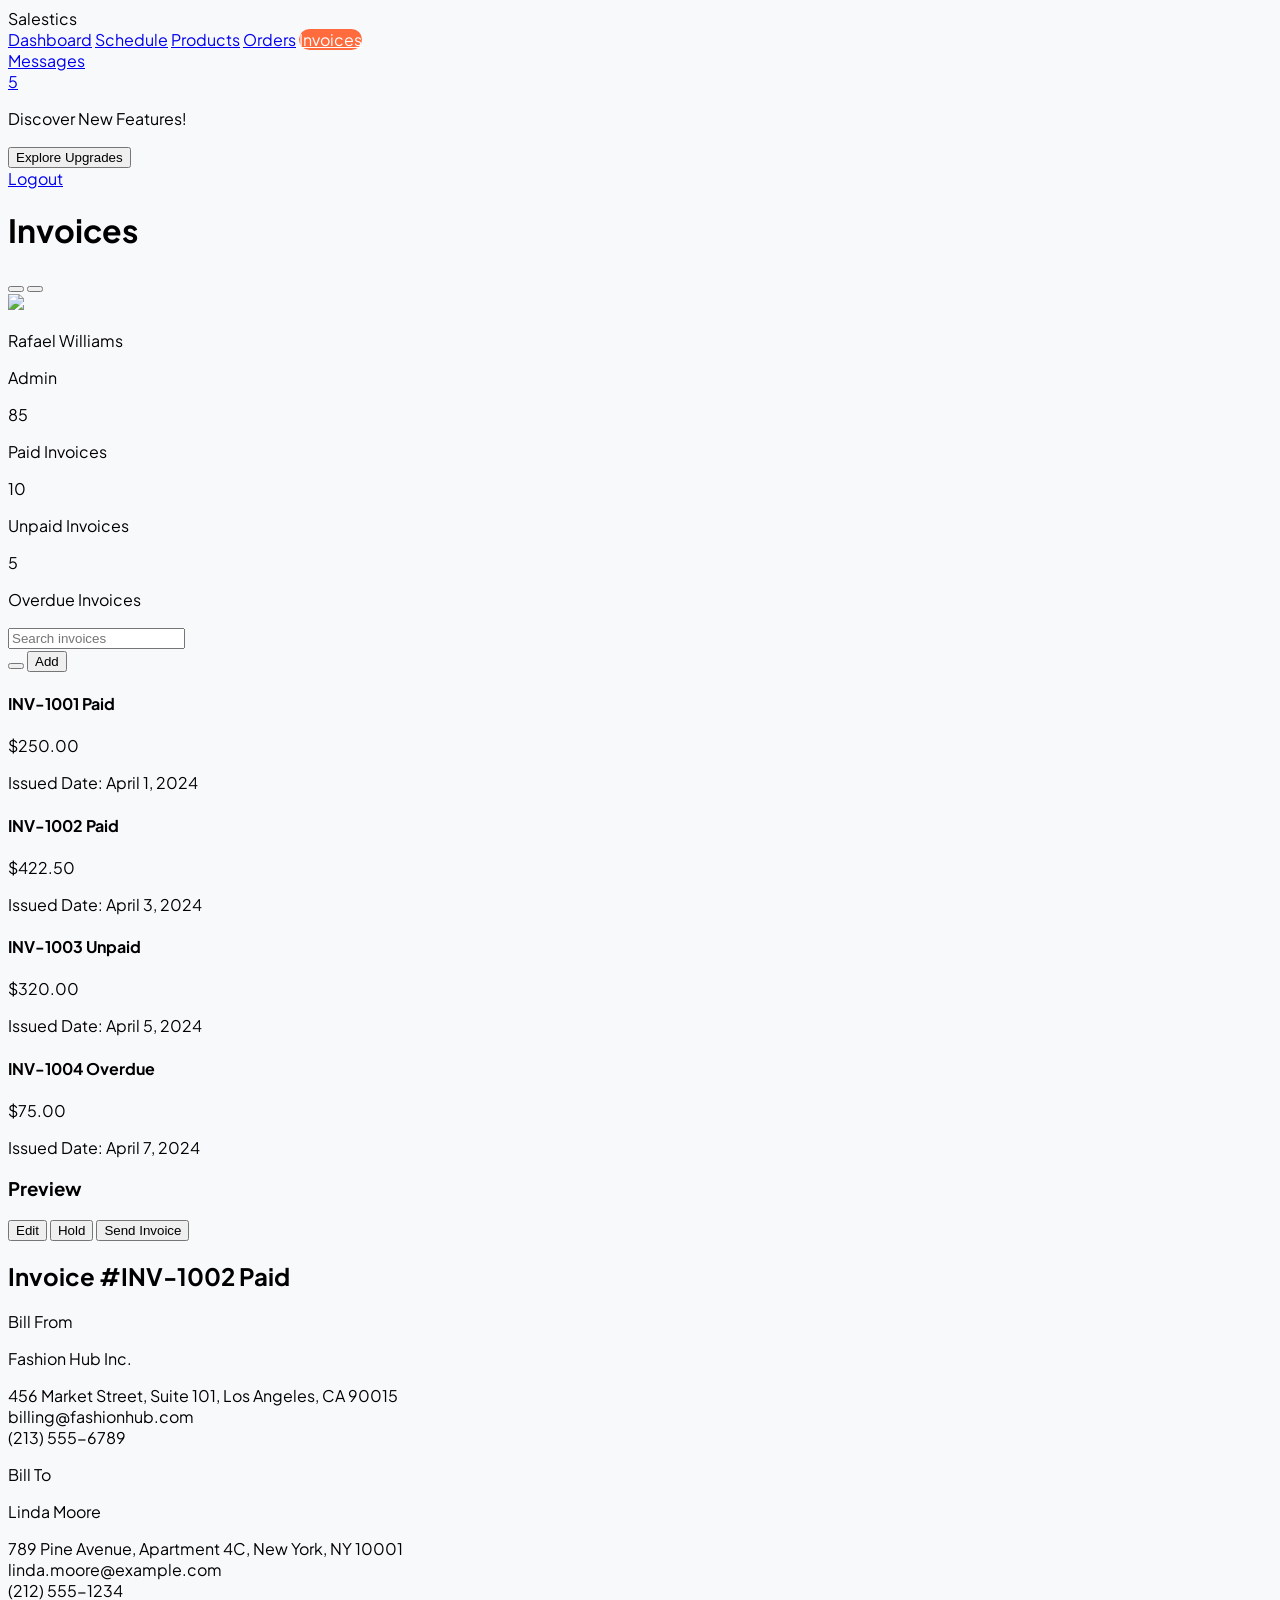
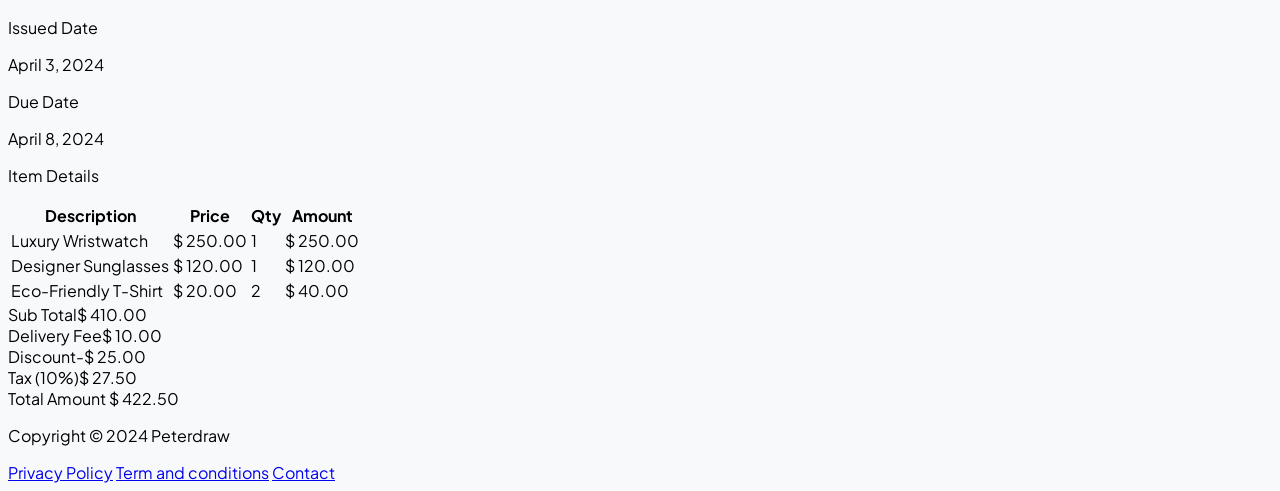
==== invoices.html @ 2f4ffca8 "new commit" ====
<!DOCTYPE html>
<html lang="fr">
  <head>
    <meta charset="UTF-8" />
    <meta name="viewport" content="width=device-width, initial-scale=1.0" />
    <title>Salestics - Invoices</title>
    <script src="https://cdn.tailwindcss.com"></script>
    <link
      href="https://fonts.googleapis.com/css2?family=Plus+Jakarta+Sans:wght@400;500;600;700&display=swap"
      rel="stylesheet"
    />
    <script src="https://unpkg.com/lucide@latest"></script>
    <style>
      body {
        font-family: "Plus Jakarta Sans", sans-serif;
        background-color: #f8f9fb;
      }
      .sidebar-active {
        background-color: #ff6b3d;
        color: white;
        border-radius: 12px;
      }
      .custom-scrollbar::-webkit-scrollbar {
        width: 4px;
      }
      .custom-scrollbar::-webkit-scrollbar-track {
        background: transparent;
      }
      .custom-scrollbar::-webkit-scrollbar-thumb {
        background: #e2e8f0;
        border-radius: 10px;
      }
    </style>
  </head>
  <body class="text-slate-700">
    <div class="flex h-screen overflow-hidden">
      <aside
        class="w-64 bg-white border-r border-slate-100 hidden lg:flex flex-col p-6 shrink-0"
      >
        <div class="flex items-center gap-2 mb-10 px-2">
          <div class="bg-orange-500 p-1.5 rounded-lg text-white">
            <i data-lucide="zap" class="w-5 h-5 fill-current"></i>
          </div>
          <span class="text-xl font-bold tracking-tight">Salestics</span>
        </div>

        <nav class="flex-1 space-y-1">
          <a
            href="index.html"
            class="flex items-center gap-3 p-3 text-sm text-slate-400 hover:text-orange-500"
            ><i data-lucide="layout-grid" class="w-4 h-4"></i> Dashboard</a
          >
          <a
            href="schedule.html"
            class="flex items-center gap-3 p-3 text-sm text-slate-400 hover:text-orange-500"
            ><i data-lucide="calendar" class="w-4 h-4"></i> Schedule</a
          >
          <a
            href="product.html"
            class="flex items-center gap-3 p-3 text-sm text-slate-400 hover:text-orange-500"
            ><i data-lucide="package" class="w-4 h-4"></i> Products</a
          >
          <a
            href="order.html"
            class="flex items-center gap-3 p-3 text-sm text-slate-400 hover:text-orange-500"
            ><i data-lucide="shopping-cart" class="w-4 h-4"></i> Orders</a
          >
          <a
            href="invoices.html"
            class="sidebar-active flex items-center gap-3 p-3 text-sm font-semibold"
            ><i data-lucide="file-text" class="w-4 h-4"></i> Invoices</a
          >
          <a
            href="message.html"
            class="flex justify-between items-center p-3 text-sm text-slate-400 hover:text-orange-500"
          >
            <div class="flex items-center gap-3">
              <i data-lucide="message-square" class="w-4 h-4"></i> Messages
            </div>
            <span class="bg-red-500 text-white text-[10px] px-1.5 rounded-full"
              >5</span
            >
          </a>
        </nav>

        <div class="mt-auto pt-6">
          <div class="bg-blue-50 p-4 rounded-2xl mb-4">
            <p class="text-xs font-bold text-slate-800">
              Discover New Features!
            </p>
            <button
              class="bg-orange-500 text-white text-[10px] font-bold py-2 px-4 rounded-lg w-full mt-3"
            >
              Explore Upgrades
            </button>
          </div>
          <a
            href="#"
            class="flex items-center gap-3 p-3 text-sm text-slate-400 hover:text-red-500"
            ><i data-lucide="log-out" class="w-4 h-4"></i> Logout</a
          >
        </div>
      </aside>

      <main class="flex-1 flex flex-col min-w-0">
        <header
          class="h-20 bg-white border-b border-slate-100 flex items-center justify-between px-8 shrink-0"
        >
          <h1 class="text-2xl font-bold">Invoices</h1>
          <div class="flex items-center gap-4">
            <button class="p-2 text-slate-400 hover:bg-slate-50 rounded-xl">
              <i data-lucide="search" class="w-5 h-5"></i>
            </button>
            <button
              class="p-2 text-slate-400 hover:bg-slate-50 rounded-xl relative"
            >
              <i data-lucide="bell" class="w-5 h-5"></i
              ><span
                class="absolute top-2.5 right-2.5 w-1.5 h-1.5 bg-red-500 rounded-full"
              ></span>
            </button>
            <div class="flex items-center gap-3 border-l pl-4 border-slate-100">
              <img
                src="https://ui-avatars.com/api/?name=Rafael+Williams&background=E2E8F0"
                class="w-8 h-8 rounded-full"
              />
              <div class="hidden sm:block text-left">
                <p class="text-xs font-bold leading-none">Rafael Williams</p>
                <p class="text-[10px] text-slate-400 mt-1">Admin</p>
              </div>
              <i data-lucide="chevron-down" class="w-4 h-4 text-slate-300"></i>
            </div>
          </div>
        </header>

        <div class="flex-1 overflow-y-auto p-4 lg:p-8 custom-scrollbar">
          <div class="grid grid-cols-1 md:grid-cols-3 gap-6 mb-8">
            <div
              class="bg-white p-5 rounded-[24px] border border-slate-100 flex items-center justify-between relative overflow-hidden"
            >
              <div class="flex items-center gap-4">
                <div class="bg-purple-100 p-3 rounded-2xl text-purple-600">
                  <i data-lucide="check-circle" class="w-6 h-6"></i>
                </div>
                <div>
                  <p class="text-2xl font-bold">85</p>
                  <p class="text-[10px] text-slate-400">Paid Invoices</p>
                </div>
              </div>
              <div class="w-1 h-12 bg-purple-500 rounded-full"></div>
            </div>
            <div
              class="bg-white p-5 rounded-[24px] border border-slate-100 flex items-center justify-between relative overflow-hidden"
            >
              <div class="flex items-center gap-4">
                <div class="bg-blue-100 p-3 rounded-2xl text-blue-600">
                  <i data-lucide="loader" class="w-6 h-6"></i>
                </div>
                <div>
                  <p class="text-2xl font-bold">10</p>
                  <p class="text-[10px] text-slate-400">Unpaid Invoices</p>
                </div>
              </div>
              <div class="w-1 h-12 bg-blue-500 rounded-full"></div>
            </div>
            <div
              class="bg-white p-5 rounded-[24px] border border-slate-100 flex items-center justify-between relative overflow-hidden"
            >
              <div class="flex items-center gap-4">
                <div class="bg-orange-100 p-3 rounded-2xl text-orange-600">
                  <i data-lucide="alert-circle" class="w-6 h-6"></i>
                </div>
                <div>
                  <p class="text-2xl font-bold">5</p>
                  <p class="text-[10px] text-slate-400">Overdue Invoices</p>
                </div>
              </div>
              <div class="w-1 h-12 bg-orange-500 rounded-full"></div>
            </div>
          </div>

          <div class="grid grid-cols-1 lg:grid-cols-12 gap-6">
            <div class="lg:col-span-4 space-y-4">
              <div class="flex gap-2 mb-4">
                <div class="relative flex-1">
                  <i
                    data-lucide="search"
                    class="w-4 h-4 absolute left-3 top-1/2 -translate-y-1/2 text-slate-400"
                  ></i>
                  <input
                    type="text"
                    placeholder="Search invoices"
                    class="w-full pl-10 pr-4 py-2 bg-white border border-slate-100 rounded-xl text-xs outline-none focus:ring-1 focus:ring-orange-200"
                  />
                </div>
                <button
                  class="p-2 bg-white border border-slate-100 rounded-xl text-slate-400"
                >
                  <i data-lucide="sliders-horizontal" class="w-4 h-4"></i>
                </button>
                <button
                  class="bg-orange-500 text-white px-3 py-2 rounded-xl text-xs font-bold flex items-center gap-1"
                >
                  <i data-lucide="plus" class="w-3.5 h-3.5"></i> Add
                </button>
              </div>

              <div
                class="p-4 bg-white border border-slate-50 rounded-[20px] hover:border-orange-200 transition-all cursor-pointer shadow-sm"
              >
                <div class="flex justify-between items-start mb-3">
                  <h4 class="text-sm font-bold">
                    INV-1001
                    <span
                      class="ml-2 text-[9px] bg-blue-50 text-blue-500 px-2 py-0.5 rounded uppercase"
                      >Paid</span
                    >
                  </h4>
                  <p class="text-sm font-bold">$250.00</p>
                </div>
                <p class="text-[10px] text-slate-400">
                  Issued Date:
                  <span class="text-slate-600 font-medium">April 1, 2024</span>
                </p>
              </div>

              <div
                class="p-4 bg-white border border-purple-200 rounded-[20px] shadow-md relative ring-1 ring-purple-100"
              >
                <div class="flex justify-between items-start mb-3">
                  <h4 class="text-sm font-bold">
                    INV-1002
                    <span
                      class="ml-2 text-[9px] bg-blue-50 text-blue-500 px-2 py-0.5 rounded uppercase"
                      >Paid</span
                    >
                  </h4>
                  <p class="text-sm font-bold">$422.50</p>
                </div>
                <p class="text-[10px] text-slate-400">
                  Issued Date:
                  <span class="text-slate-600 font-medium">April 3, 2024</span>
                </p>
              </div>

              <div
                class="p-4 bg-white border border-slate-50 rounded-[20px] hover:border-orange-200 transition-all cursor-pointer shadow-sm"
              >
                <div class="flex justify-between items-start mb-3">
                  <h4 class="text-sm font-bold">
                    INV-1003
                    <span
                      class="ml-2 text-[9px] bg-slate-100 text-slate-400 px-2 py-0.5 rounded uppercase"
                      >Unpaid</span
                    >
                  </h4>
                  <p class="text-sm font-bold">$320.00</p>
                </div>
                <p class="text-[10px] text-slate-400">
                  Issued Date:
                  <span class="text-slate-600 font-medium">April 5, 2024</span>
                </p>
              </div>

              <div
                class="p-4 bg-white border border-slate-50 rounded-[20px] hover:border-orange-200 transition-all cursor-pointer shadow-sm"
              >
                <div class="flex justify-between items-start mb-3">
                  <h4 class="text-sm font-bold">
                    INV-1004
                    <span
                      class="ml-2 text-[9px] bg-red-50 text-red-500 px-2 py-0.5 rounded uppercase"
                      >Overdue</span
                    >
                  </h4>
                  <p class="text-sm font-bold">$75.00</p>
                </div>
                <p class="text-[10px] text-slate-400">
                  Issued Date:
                  <span class="text-slate-600 font-medium">April 7, 2024</span>
                </p>
              </div>
            </div>

            <div
              class="lg:col-span-8 bg-white border border-slate-100 rounded-[32px] overflow-hidden flex flex-col shadow-sm"
            >
              <div
                class="p-6 border-b border-slate-50 flex justify-between items-center"
              >
                <h3 class="font-bold">Preview</h3>
                <div class="flex gap-2">
                  <button
                    class="px-4 py-1.5 border border-slate-100 rounded-lg text-[10px] font-bold text-slate-400 hover:bg-slate-50"
                  >
                    Edit
                  </button>
                  <button
                    class="px-4 py-1.5 border border-slate-100 rounded-lg text-[10px] font-bold text-slate-400 hover:bg-slate-50"
                  >
                    Hold
                  </button>
                  <button
                    class="px-4 py-1.5 bg-orange-500 text-white rounded-lg text-[10px] font-bold shadow-lg shadow-orange-100"
                  >
                    Send Invoice
                  </button>
                </div>
              </div>

              <div
                class="p-8 flex-1 overflow-y-auto custom-scrollbar bg-slate-50/20"
              >
                <div class="flex justify-between items-start mb-10">
                  <h2 class="text-xl font-bold">
                    Invoice <span class="text-orange-500">#INV-1002</span>
                    <span
                      class="ml-2 text-[10px] bg-blue-50 text-blue-500 px-3 py-1 rounded-full uppercase align-middle"
                      >Paid</span
                    >
                  </h2>
                </div>

                <div class="grid grid-cols-2 gap-12 mb-10 text-[11px]">
                  <div>
                    <p
                      class="text-slate-400 mb-2 uppercase font-bold tracking-wider"
                    >
                      Bill From
                    </p>
                    <p class="font-bold text-slate-800 text-sm">
                      Fashion Hub Inc.
                    </p>
                    <p class="text-slate-500 leading-relaxed mt-1">
                      456 Market Street, Suite 101, Los Angeles, CA 90015<br />billing@fashionhub.com<br />(213)
                      555-6789
                    </p>
                  </div>
                  <div>
                    <p
                      class="text-slate-400 mb-2 uppercase font-bold tracking-wider"
                    >
                      Bill To
                    </p>
                    <p class="font-bold text-slate-800 text-sm">Linda Moore</p>
                    <p class="text-slate-500 leading-relaxed mt-1">
                      789 Pine Avenue, Apartment 4C, New York, NY 10001<br />linda.moore@example.com<br />(212)
                      555-1234
                    </p>
                  </div>
                </div>

                <div class="grid grid-cols-2 gap-12 mb-10 text-[11px]">
                  <div>
                    <p
                      class="text-slate-400 mb-1 uppercase font-bold tracking-wider"
                    >
                      Issued Date
                    </p>
                    <p class="font-bold">April 3, 2024</p>
                  </div>
                  <div>
                    <p
                      class="text-slate-400 mb-1 uppercase font-bold tracking-wider"
                    >
                      Due Date
                    </p>
                    <p class="font-bold">April 8, 2024</p>
                  </div>
                </div>

                <div class="mb-8">
                  <p
                    class="text-slate-400 mb-4 uppercase font-bold tracking-wider text-[11px]"
                  >
                    Item Details
                  </p>
                  <table class="w-full text-left text-[11px]">
                    <thead class="text-slate-400 border-b border-slate-100">
                      <tr>
                        <th class="pb-3 font-medium">Description</th>
                        <th class="pb-3 font-medium">Price</th>
                        <th class="pb-3 font-medium text-center">Qty</th>
                        <th class="pb-3 font-medium text-right">Amount</th>
                      </tr>
                    </thead>
                    <tbody class="divide-y divide-slate-50">
                      <tr>
                        <td class="py-4 text-slate-600">Luxury Wristwatch</td>
                        <td class="py-4">$ 250.00</td>
                        <td class="py-4 text-center">1</td>
                        <td class="py-4 text-right font-bold">$ 250.00</td>
                      </tr>
                      <tr>
                        <td class="py-4 text-slate-600">Designer Sunglasses</td>
                        <td class="py-4">$ 120.00</td>
                        <td class="py-4 text-center">1</td>
                        <td class="py-4 text-right font-bold">$ 120.00</td>
                      </tr>
                      <tr>
                        <td class="py-4 text-slate-600">
                          Eco-Friendly T-Shirt
                        </td>
                        <td class="py-4">$ 20.00</td>
                        <td class="py-4 text-center">2</td>
                        <td class="py-4 text-right font-bold">$ 40.00</td>
                      </tr>
                    </tbody>
                  </table>
                </div>

                <div class="w-64 ml-auto space-y-3 text-[11px]">
                  <div class="flex justify-between text-slate-400">
                    <span>Sub Total</span
                    ><span class="text-slate-800 font-bold">$ 410.00</span>
                  </div>
                  <div class="flex justify-between text-slate-400">
                    <span>Delivery Fee</span
                    ><span class="text-slate-800 font-bold">$ 10.00</span>
                  </div>
                  <div class="flex justify-between text-slate-400">
                    <span>Discount</span
                    ><span class="text-red-500 font-bold">-$ 25.00</span>
                  </div>
                  <div class="flex justify-between text-slate-400">
                    <span>Tax (10%)</span
                    ><span class="text-slate-800 font-bold">$ 27.50</span>
                  </div>
                  <div
                    class="flex justify-between text-sm pt-3 border-t border-slate-100"
                  >
                    <span class="font-bold">Total Amount</span>
                    <span class="font-bold text-slate-900">$ 422.50</span>
                  </div>
                </div>
              </div>
            </div>
          </div>
        </div>

        <footer
          class="h-12 px-8 flex items-center justify-between text-[10px] text-slate-400 shrink-0"
        >
          <p>Copyright © 2024 Peterdraw</p>
          <div class="flex gap-4">
            <a href="#">Privacy Policy</a>
            <a href="#">Term and conditions</a>
            <a href="#">Contact</a>
          </div>
          <div class="flex gap-3 text-slate-300">
            <i data-lucide="globe" class="w-3.5 h-3.5"></i>
            <i data-lucide="twitter" class="w-3.5 h-3.5"></i>
            <i data-lucide="instagram" class="w-3.5 h-3.5"></i>
            <i data-lucide="linkedin" class="w-3.5 h-3.5"></i>
          </div>
        </footer>
      </main>
    </div>

    <script>
      lucide.createIcons();
    </script>
  </body>
</html>
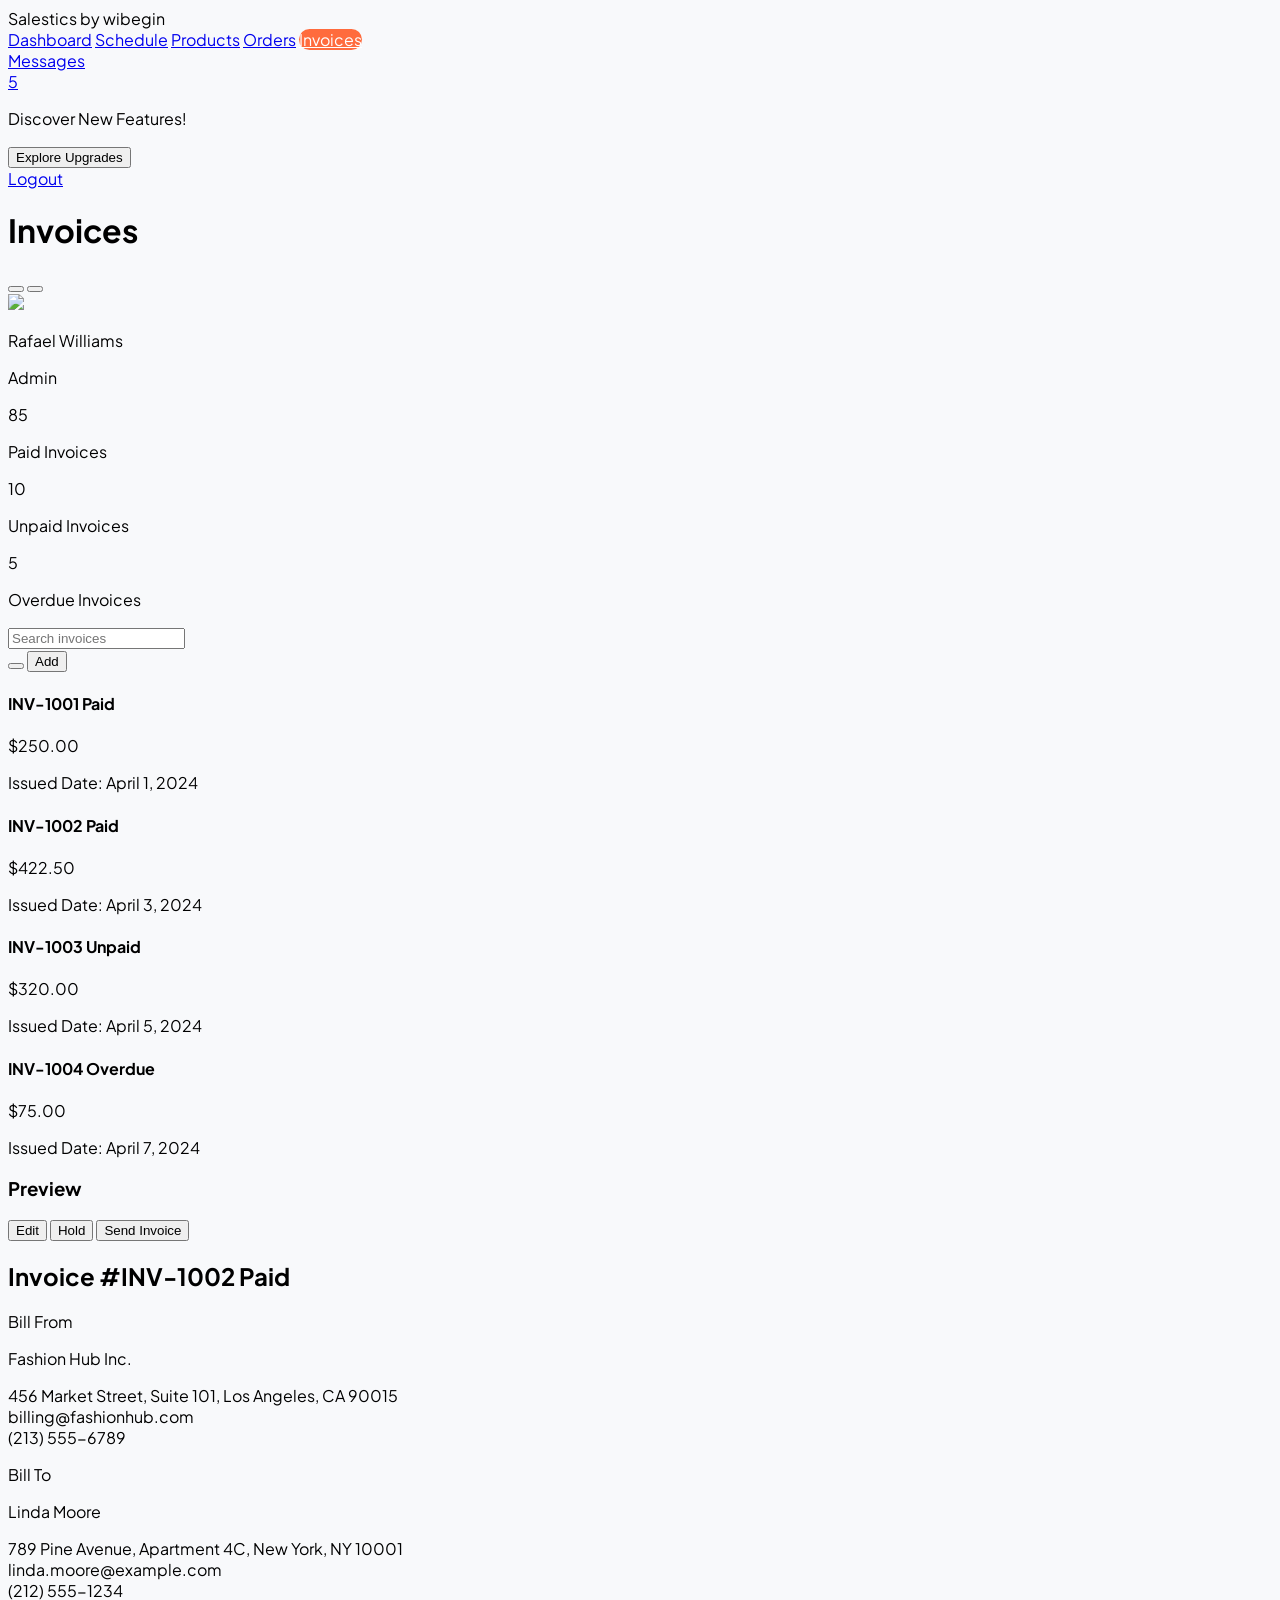
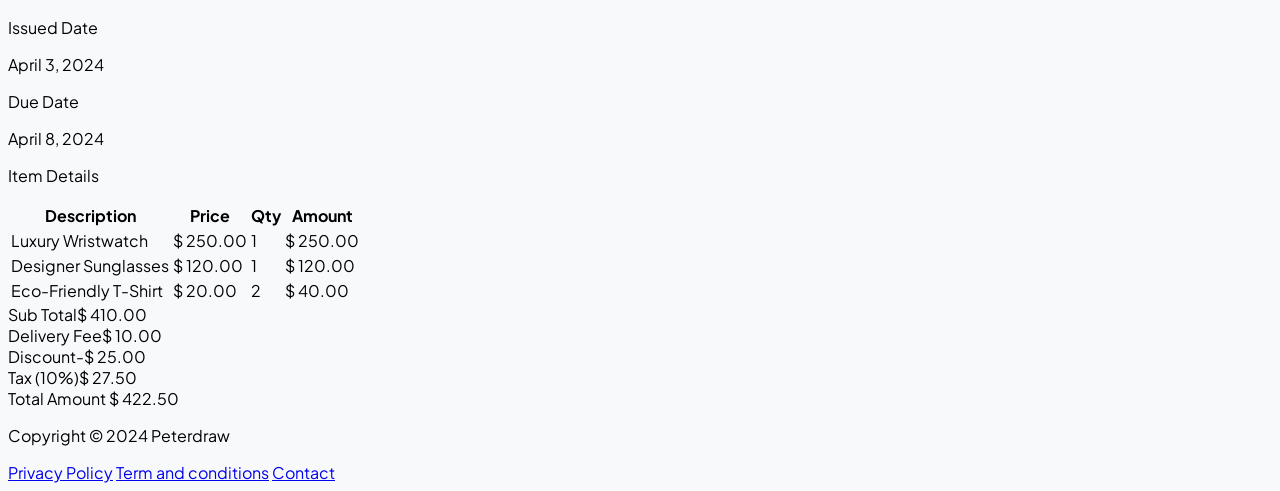
==== commit ada0757a: "ajout de wigegin au logo pour specifier que celà  a été développé par wibegin" ====
--- a/invoices.html
+++ b/invoices.html
@@ -9,28 +9,8 @@
       href="https://fonts.googleapis.com/css2?family=Plus+Jakarta+Sans:wght@400;500;600;700&display=swap"
       rel="stylesheet"
     />
+    <link href="css/invoices.css" rel="stylesheet" />
     <script src="https://unpkg.com/lucide@latest"></script>
-    <style>
-      body {
-        font-family: "Plus Jakarta Sans", sans-serif;
-        background-color: #f8f9fb;
-      }
-      .sidebar-active {
-        background-color: #ff6b3d;
-        color: white;
-        border-radius: 12px;
-      }
-      .custom-scrollbar::-webkit-scrollbar {
-        width: 4px;
-      }
-      .custom-scrollbar::-webkit-scrollbar-track {
-        background: transparent;
-      }
-      .custom-scrollbar::-webkit-scrollbar-thumb {
-        background: #e2e8f0;
-        border-radius: 10px;
-      }
-    </style>
   </head>
   <body class="text-slate-700">
     <div class="flex h-screen overflow-hidden">
@@ -41,7 +21,9 @@
           <div class="bg-orange-500 p-1.5 rounded-lg text-white">
             <i data-lucide="zap" class="w-5 h-5 fill-current"></i>
           </div>
-          <span class="text-xl font-bold tracking-tight">Salestics</span>
+          <span class="text-xl font-bold tracking-tight"
+            >Salestics by wibegin</span
+          >
         </div>
 
         <nav class="flex-1 space-y-1">
--- a/css/invoices.css
+++ b/css/invoices.css
@@ -0,0 +1,19 @@
+body {
+  font-family: "Plus Jakarta Sans", sans-serif;
+  background-color: #f8f9fb;
+}
+.sidebar-active {
+  background-color: #ff6b3d;
+  color: white;
+  border-radius: 12px;
+}
+.custom-scrollbar::-webkit-scrollbar {
+  width: 4px;
+}
+.custom-scrollbar::-webkit-scrollbar-track {
+  background: transparent;
+}
+.custom-scrollbar::-webkit-scrollbar-thumb {
+  background: #e2e8f0;
+  border-radius: 10px;
+}
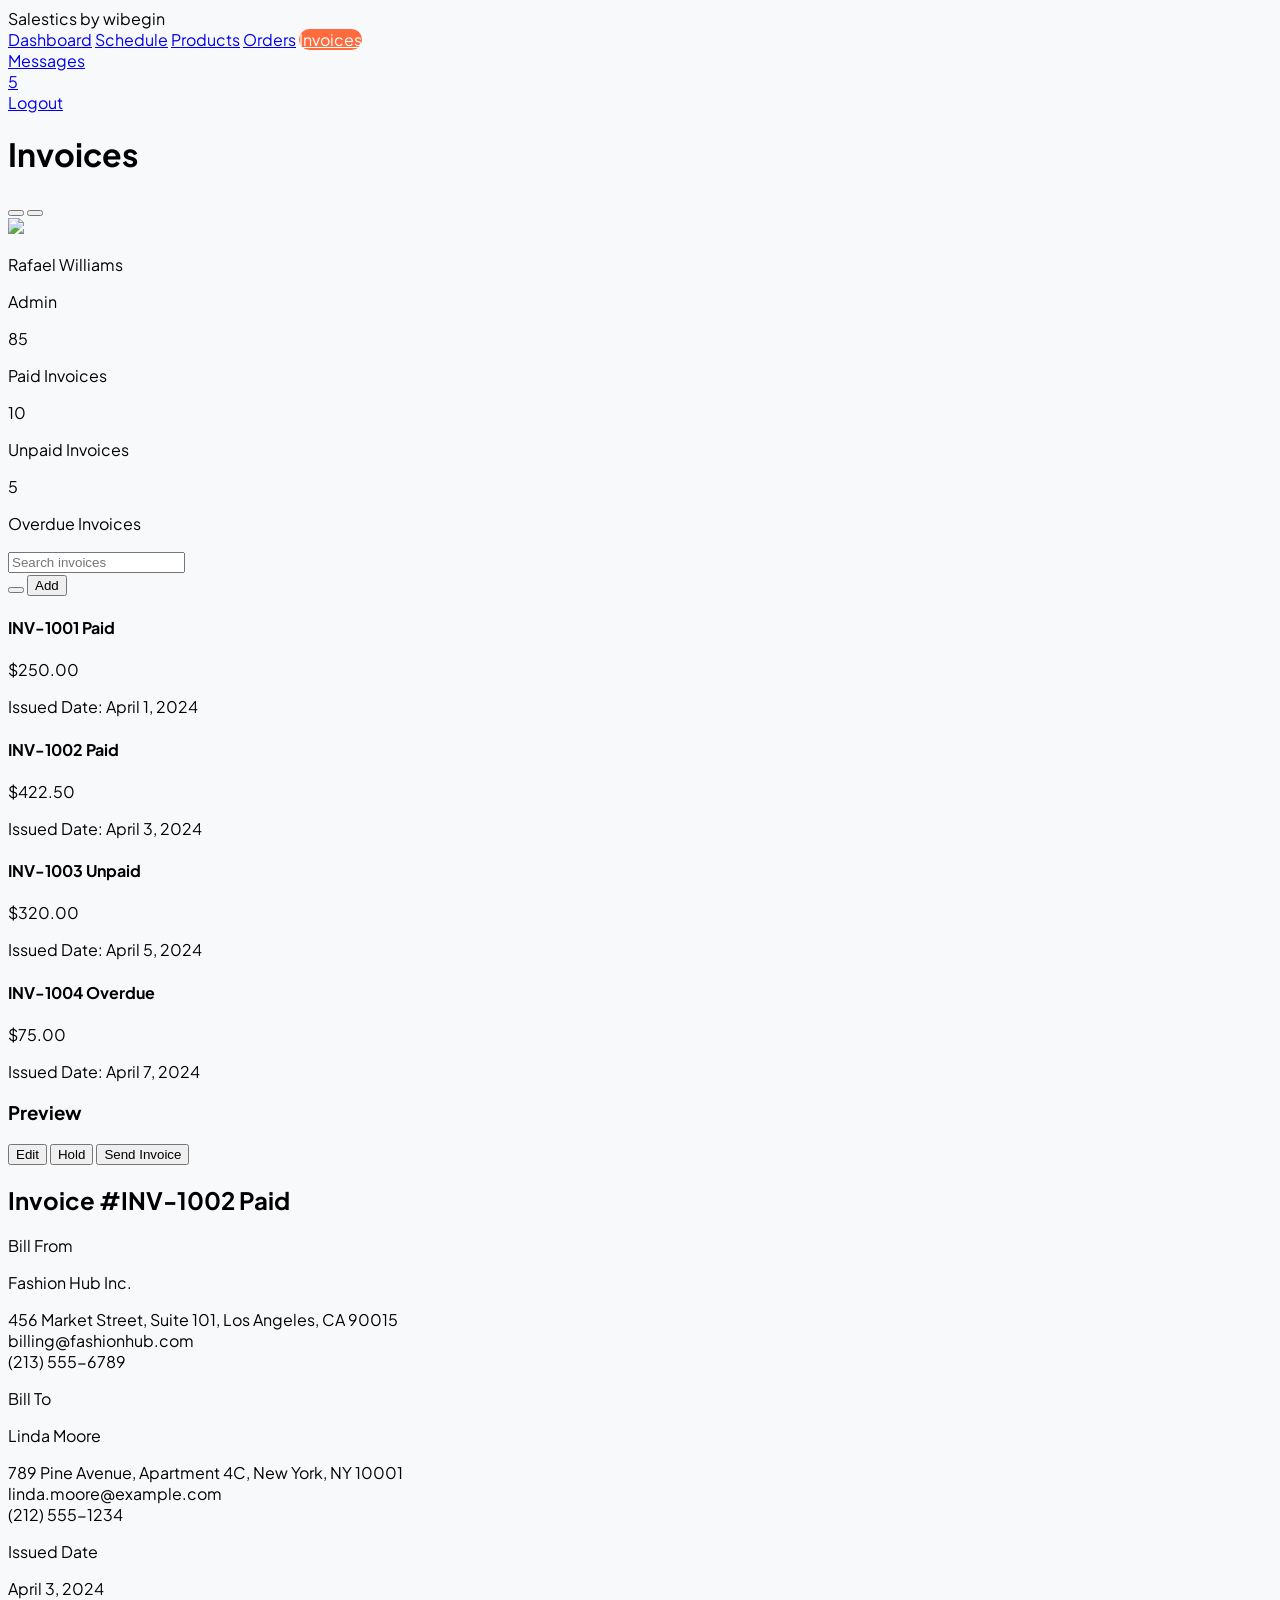
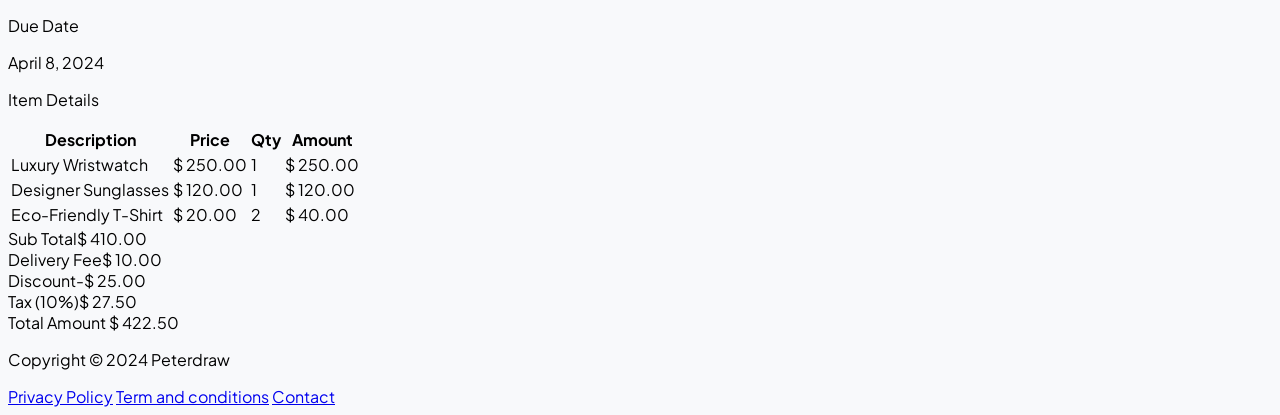
==== commit 3f2a21bf: "J'ai retiré la pub update ,parce que je ne le trouve pas necessaire même si j'ai voulu faire une cop" ====
--- a/invoices.html
+++ b/invoices.html
@@ -66,7 +66,7 @@
         </nav>
 
         <div class="mt-auto pt-6">
-          <div class="bg-blue-50 p-4 rounded-2xl mb-4">
+          <!-- <div class="bg-blue-50 p-4 rounded-2xl mb-4">
             <p class="text-xs font-bold text-slate-800">
               Discover New Features!
             </p>
@@ -75,7 +75,7 @@
             >
               Explore Upgrades
             </button>
-          </div>
+          </div> -->
           <a
             href="#"
             class="flex items-center gap-3 p-3 text-sm text-slate-400 hover:text-red-500"
